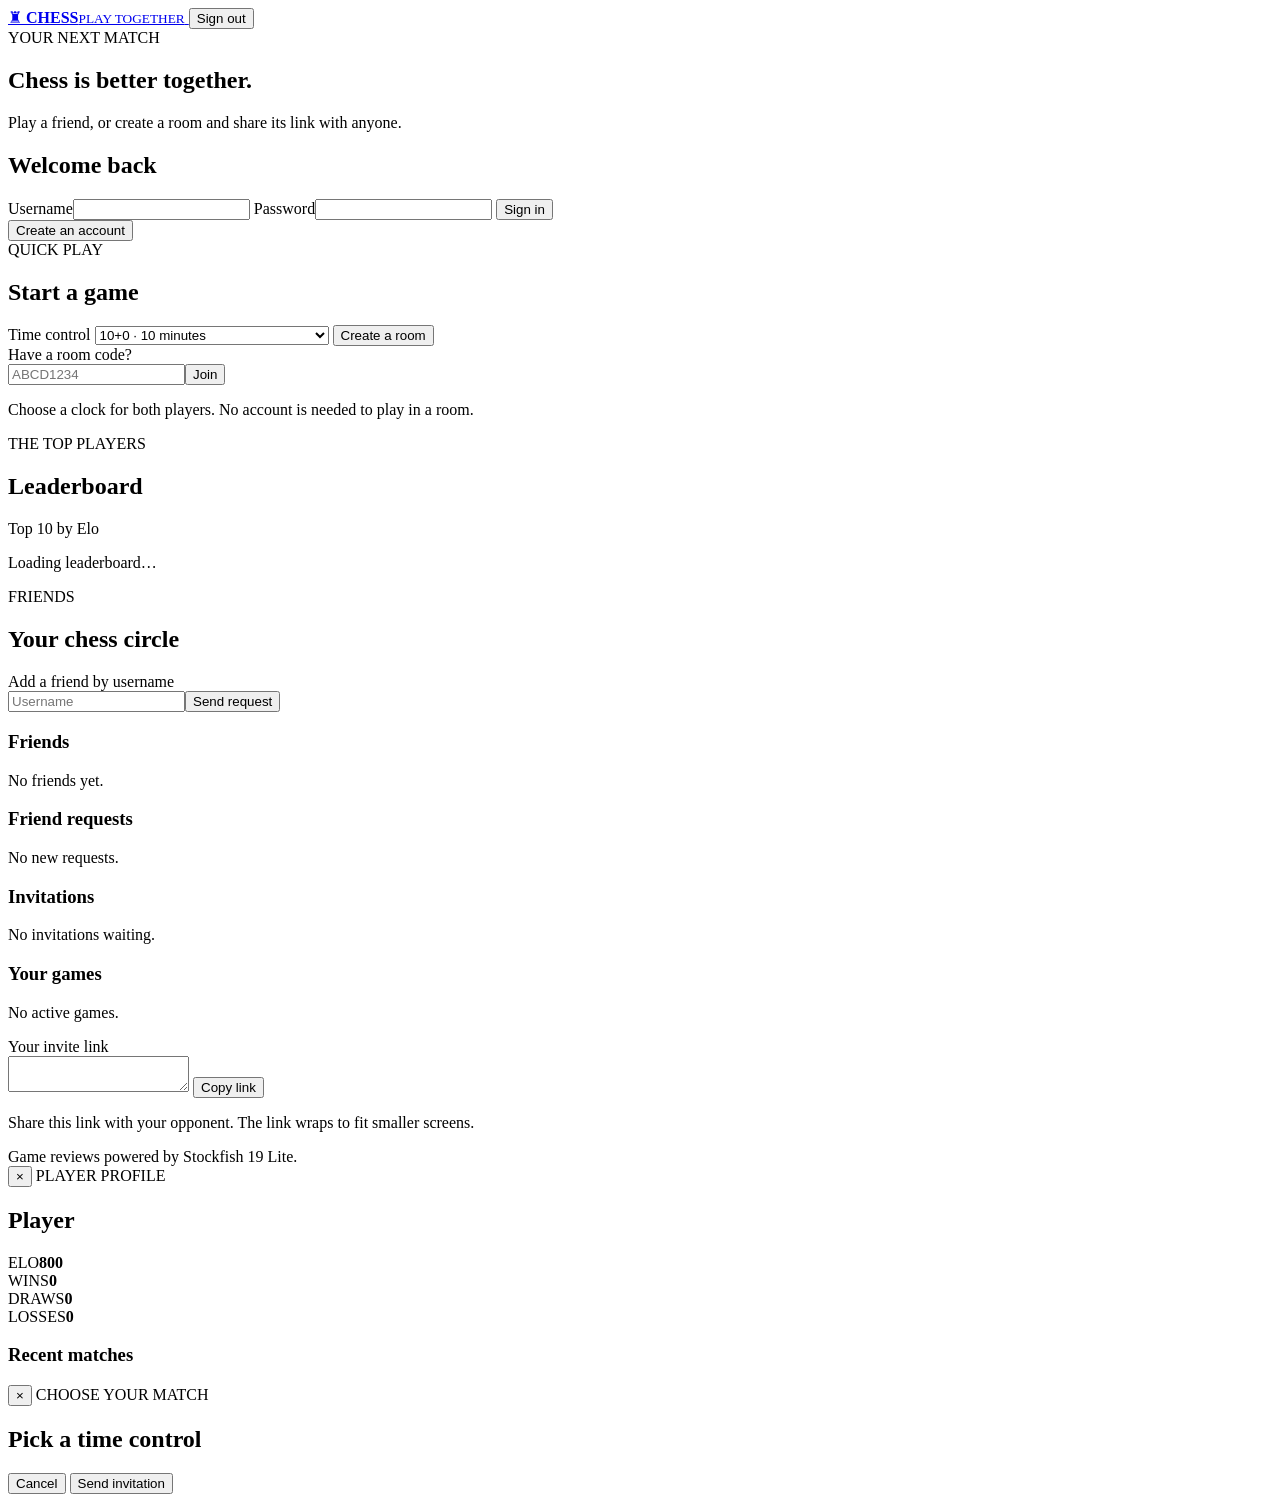
==== public/lobby.html @ 53c2bff6 "Add time control picker for friend invites Co-authored-by: Copilot <223556219+Copilot@users.noreply." ====
<!doctype html>
<html lang="en">
<head>
  <meta charset="utf-8">
  <meta name="viewport" content="width=device-width, initial-scale=1">
  <meta name="theme-color" content="#e8e5de">
  <title>Chess | Play with friends</title>
  <link rel="stylesheet" href="/lobby.css">
  <script src="/lobby.js" defer></script>
</head>
<body>
  <main class="lobby-shell">
    <header class="lobby-header">
      <a class="brand" href="/" aria-label="Chess home"><span class="brand-mark">♜</span>
        <span class="brand-copy"><b>CHESS</b><small>PLAY TOGETHER</small></span>
      </a>
      <button id="logout-button" class="button quiet hidden" type="button">Sign out</button>
    </header>
    <section id="account-panel" class="account-panel">
      <div class="intro">
        <span class="eyebrow">YOUR NEXT MATCH</span>
        <h1>Chess is better together.</h1>
        <p>Play a friend, or create a room and share its link with anyone.</p>
      </div>
      <div class="account-card">
        <h2 id="account-heading">Welcome back</h2>
        <form id="account-form">
          <label>Username<input id="username-input" name="username" autocomplete="username" minlength="3" maxlength="20" required></label>
          <label>Password<input id="password-input" name="password" type="password" autocomplete="current-password" minlength="10" maxlength="128" required></label>
          <button id="account-submit" class="button primary" type="submit">Sign in</button>
        </form>
        <button id="account-switch" class="text-button" type="button">Create an account</button>
      </div>
    </section>

    <section class="play-panel">
      <div class="section-title"><div><span class="eyebrow">QUICK PLAY</span><h2>Start a game</h2></div></div>
      <div class="quick-play">
        <label class="time-control-picker">Time control
          <select id="time-control">
            <optgroup label="Bullet">
              <option value="bullet_1_0">1+0 · 1 minute</option>
              <option value="bullet_2_1">2+1 · 2 minutes + 1 second</option>
            </optgroup>
            <optgroup label="Blitz">
              <option value="blitz_3_0">3+0 · 3 minutes</option>
              <option value="blitz_3_2">3+2 · 3 minutes + 2 seconds</option>
              <option value="blitz_5_0">5+0 · 5 minutes</option>
            </optgroup>
            <optgroup label="Rapid">
              <option value="rapid_10_0" selected>10+0 · 10 minutes</option>
              <option value="rapid_15_10">15+10 · 15 minutes + 10 seconds</option>
            </optgroup>
          </select>
        </label>
        <button id="create-room" class="button primary" type="button">Create a room</button>
        <form id="join-form" class="join-form">
          <label for="room-code">Have a room code?</label>
          <div class="join-row"><input id="room-code" maxlength="8" autocomplete="off" placeholder="ABCD1234" required><button class="button" type="submit">Join</button></div>
        </form>
      </div>
      <p class="hint">Choose a clock for both players. No account is needed to play in a room.</p>
    </section>

    <section class="leaderboard-panel">
      <div class="section-title">
        <div><span class="eyebrow">THE TOP PLAYERS</span><h2>Leaderboard</h2></div>
        <span class="muted">Top 10 by Elo</span>
      </div>
      <div id="leaderboard-list" class="leaderboard-list" aria-live="polite">
        <p class="muted">Loading leaderboard…</p>
      </div>
    </section>

    <section id="friends-panel" class="friends-panel hidden">
      <div class="welcome-row"><div><span class="eyebrow">FRIENDS</span><h2 id="welcome-name">Your chess circle</h2></div></div>
      <form id="friend-form" class="friend-form">
        <label for="friend-username">Add a friend by username</label>
        <div class="join-row"><input id="friend-username" maxlength="20" placeholder="Username" required><button class="button" type="submit">Send request</button></div>
      </form>
      <div class="dashboard-grid">
        <section class="list-card"><h3>Friends</h3><div id="friend-list" class="item-list"><p class="muted">No friends yet.</p></div></section>
        <section class="list-card"><h3>Friend requests</h3><div id="request-list" class="item-list"><p class="muted">No new requests.</p></div></section>
        <section class="list-card"><h3>Invitations</h3><div id="invitation-list" class="item-list"><p class="muted">No invitations waiting.</p></div></section>
        <section class="list-card"><h3>Your games</h3><div id="game-list" class="item-list"><p class="muted">No active games.</p></div></section>
      </div>
    </section>
    <section id="invite-share" class="invite-share hidden" aria-label="Room invitation">
      <label for="invite-url">Your invite link</label>
      <div class="join-row">
        <textarea id="invite-url" rows="2" readonly aria-describedby="invite-help"></textarea>
        <button id="copy-invite" class="button" type="button">Copy link</button>
      </div>
      <p id="invite-help" class="hint">Share this link with your opponent. The link wraps to fit smaller screens.</p>
    </section>
    <p id="message" class="message" role="status" aria-live="polite"></p>
    <footer>Game reviews powered by Stockfish 19 Lite.</footer>
  </main>
  <div id="profile-modal" class="profile-modal hidden" role="dialog" aria-modal="true" aria-labelledby="profile-name">
    <section class="profile-card">
      <button id="close-profile" class="profile-close" type="button" aria-label="Close profile">×</button>
      <span class="eyebrow">PLAYER PROFILE</span>
      <h2 id="profile-name">Player</h2>
      <p id="profile-member" class="muted"></p>
      <div class="profile-stats">
        <div><span class="eyebrow">ELO</span><strong id="profile-rating">800</strong></div>
        <div><span class="eyebrow">WINS</span><strong id="profile-wins">0</strong></div>
        <div><span class="eyebrow">DRAWS</span><strong id="profile-draws">0</strong></div>
        <div><span class="eyebrow">LOSSES</span><strong id="profile-losses">0</strong></div>
      </div>
      <h3>Recent matches</h3>
      <div id="profile-games" class="profile-games"></div>
    </section>
  </div>
  <div id="invite-time-modal" class="invite-time-modal hidden" role="dialog" aria-modal="true" aria-labelledby="invite-time-title">
    <form id="invite-time-form" class="invite-time-card">
      <button id="close-invite-time" class="profile-close" type="button" aria-label="Close match picker">×</button>
      <span class="eyebrow">CHOOSE YOUR MATCH</span>
      <h2 id="invite-time-title">Pick a time control</h2>
      <p id="invite-time-opponent" class="muted"></p>
      <div id="invite-time-options" class="invite-time-options"></div>
      <div class="invite-time-actions">
        <button id="cancel-invite-time" class="button" type="button">Cancel</button>
        <button class="button primary" type="submit">Send invitation</button>
      </div>
    </form>
  </div>
</body>
</html>
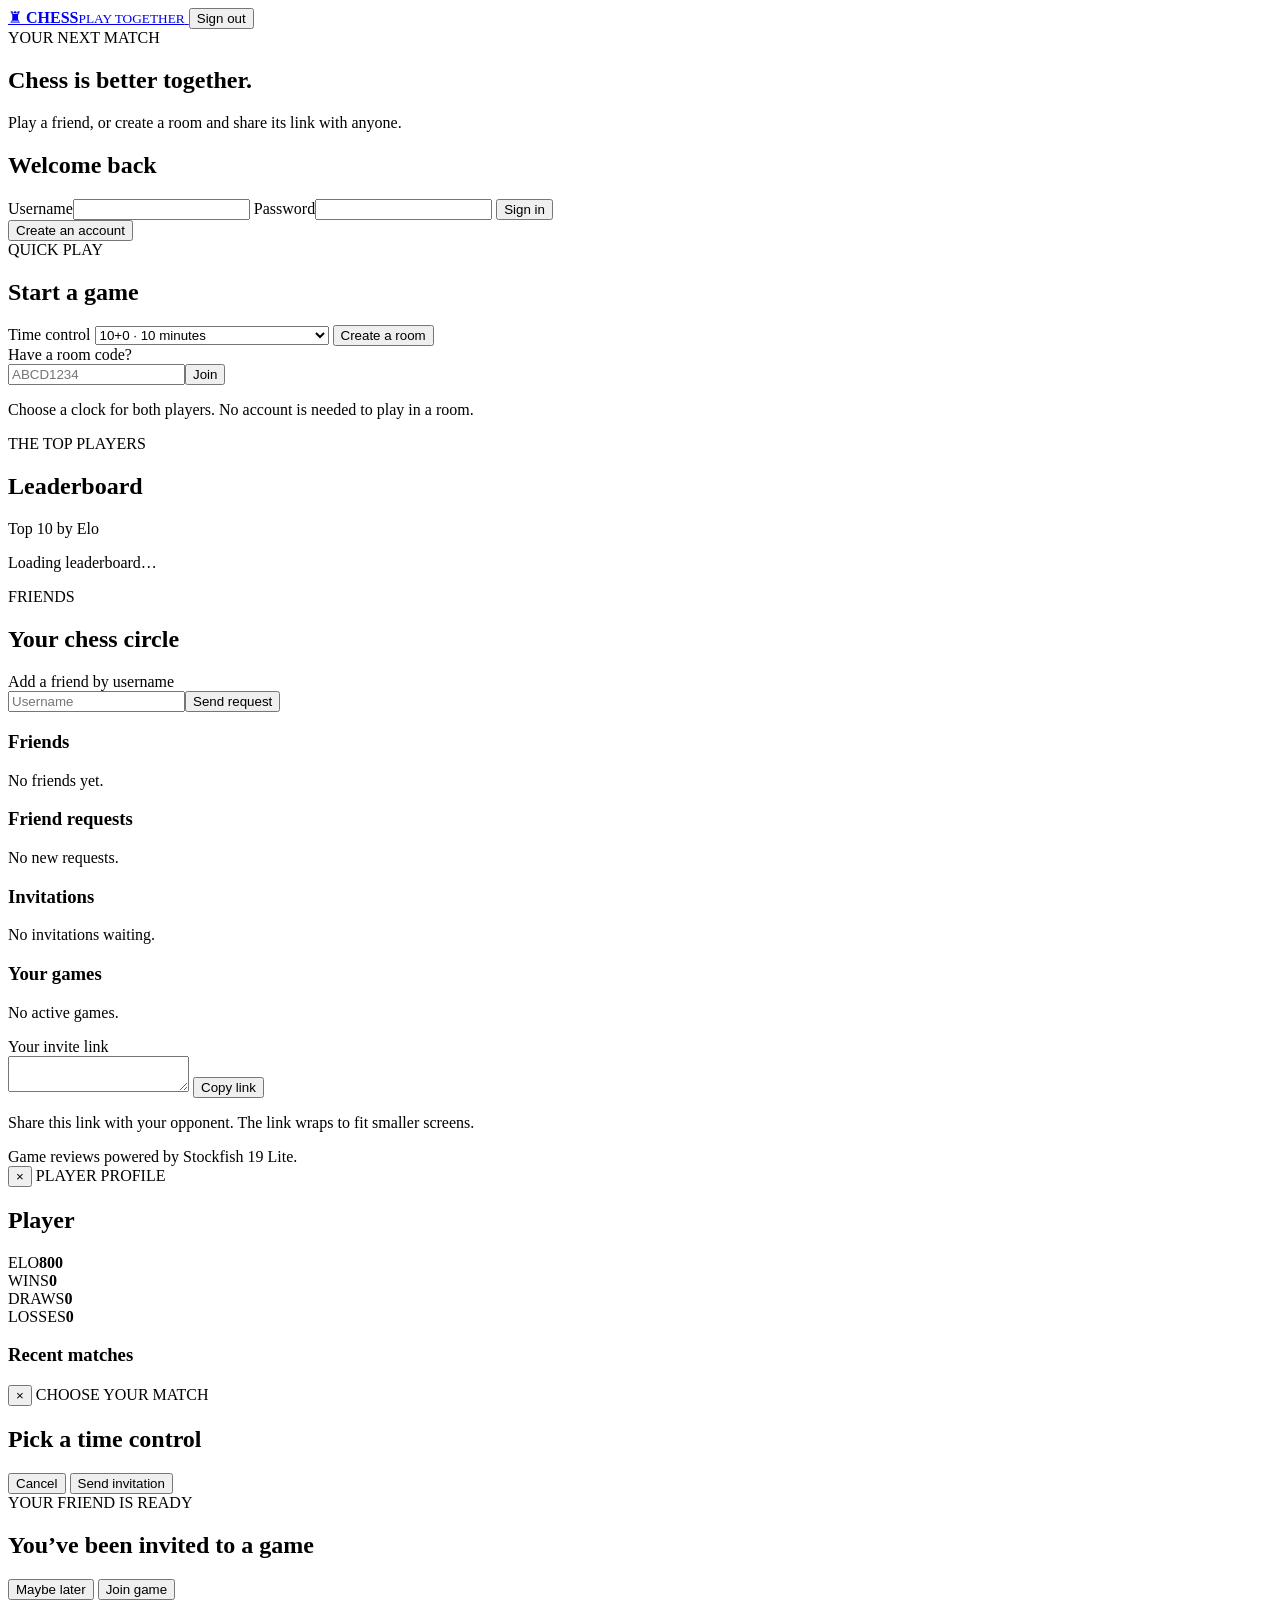
==== commit fd9d22eb: "Improve joining game prompts Co-authored-by: Copilot <223556219+Copilot@users.noreply.github.com>" ====
--- a/public/lobby.html
+++ b/public/lobby.html
@@ -125,5 +125,16 @@
       </div>
     </form>
   </div>
+  <div id="join-prompt-modal" class="join-prompt-modal hidden" role="dialog" aria-modal="true" aria-labelledby="join-prompt-title">
+    <section class="join-prompt-card">
+      <span class="eyebrow">YOUR FRIEND IS READY</span>
+      <h2 id="join-prompt-title">You’ve been invited to a game</h2>
+      <p id="join-prompt-message" class="muted"></p>
+      <div class="join-prompt-actions">
+        <button id="join-prompt-later" class="button" type="button">Maybe later</button>
+        <button id="join-prompt-join" class="button primary" type="button">Join game</button>
+      </div>
+    </section>
+  </div>
 </body>
 </html>
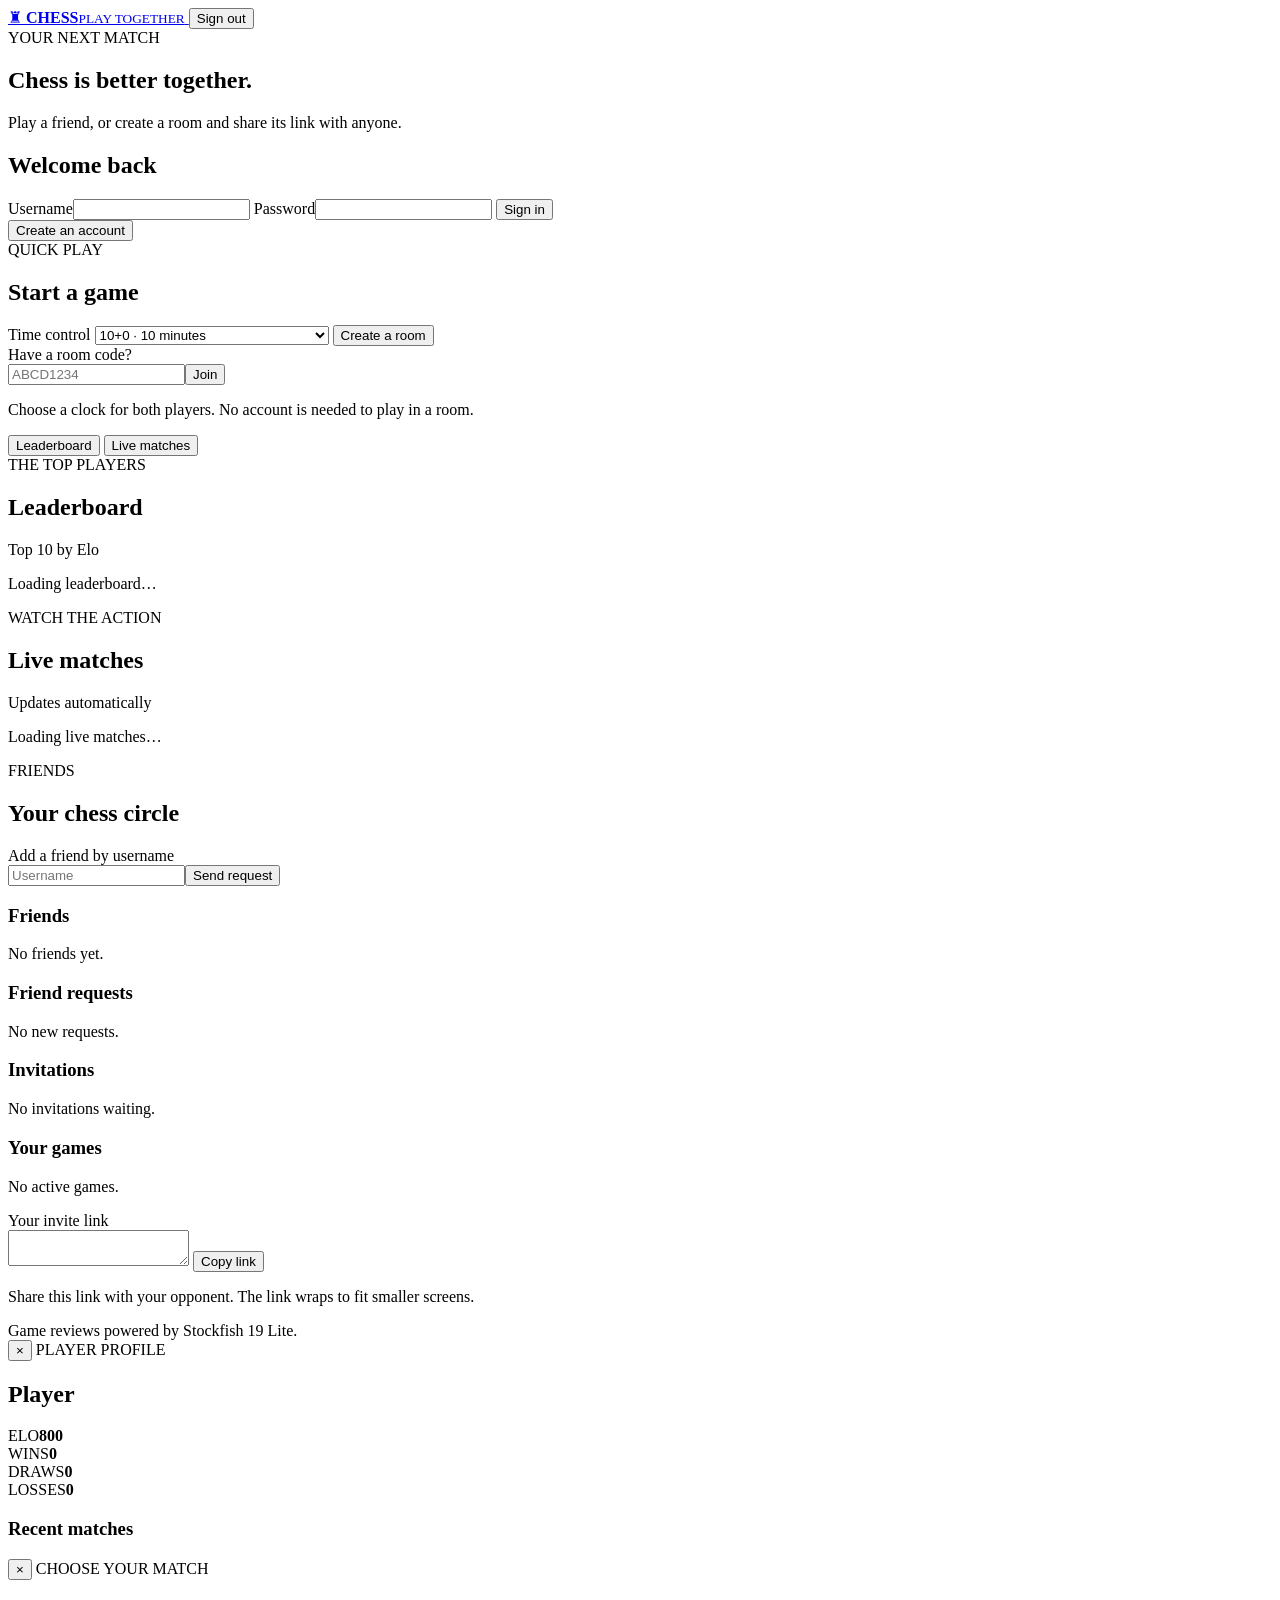
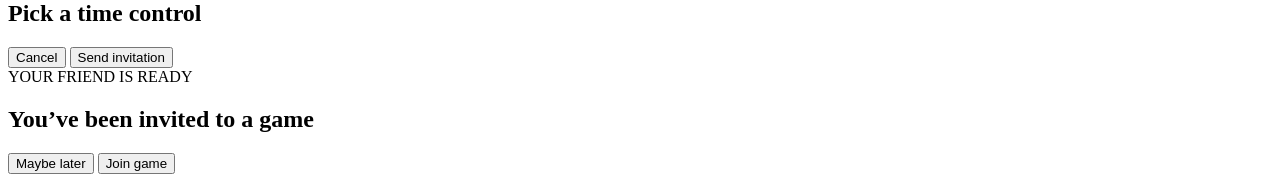
==== commit 0a28dfac: "Add live match spectating and premoves Co-authored-by: Copilot <223556219+Copilot@users.noreply.gith" ====
--- a/public/lobby.html
+++ b/public/lobby.html
@@ -62,14 +62,29 @@
       <p class="hint">Choose a clock for both players. No account is needed to play in a room.</p>
     </section>
 
-    <section class="leaderboard-panel">
-      <div class="section-title">
-        <div><span class="eyebrow">THE TOP PLAYERS</span><h2>Leaderboard</h2></div>
-        <span class="muted">Top 10 by Elo</span>
+    <section class="community-panel">
+      <div class="community-tabs" role="tablist" aria-label="Community">
+        <button id="leaderboard-tab" class="community-tab selected" type="button" role="tab" aria-selected="true" aria-controls="leaderboard-panel">Leaderboard</button>
+        <button id="live-matches-tab" class="community-tab" type="button" role="tab" aria-selected="false" aria-controls="live-matches-panel">Live matches</button>
       </div>
-      <div id="leaderboard-list" class="leaderboard-list" aria-live="polite">
-        <p class="muted">Loading leaderboard…</p>
-      </div>
+      <section id="leaderboard-panel" class="community-tab-panel" role="tabpanel" aria-labelledby="leaderboard-tab">
+        <div class="section-title">
+          <div><span class="eyebrow">THE TOP PLAYERS</span><h2>Leaderboard</h2></div>
+          <span class="muted">Top 10 by Elo</span>
+        </div>
+        <div id="leaderboard-list" class="leaderboard-list" aria-live="polite">
+          <p class="muted">Loading leaderboard…</p>
+        </div>
+      </section>
+      <section id="live-matches-panel" class="community-tab-panel hidden" role="tabpanel" aria-labelledby="live-matches-tab">
+        <div class="section-title">
+          <div><span class="eyebrow">WATCH THE ACTION</span><h2>Live matches</h2></div>
+          <span class="muted">Updates automatically</span>
+        </div>
+        <div id="live-matches-list" class="live-matches-list" aria-live="polite">
+          <p class="muted">Loading live matches…</p>
+        </div>
+      </section>
     </section>
 
     <section id="friends-panel" class="friends-panel hidden">
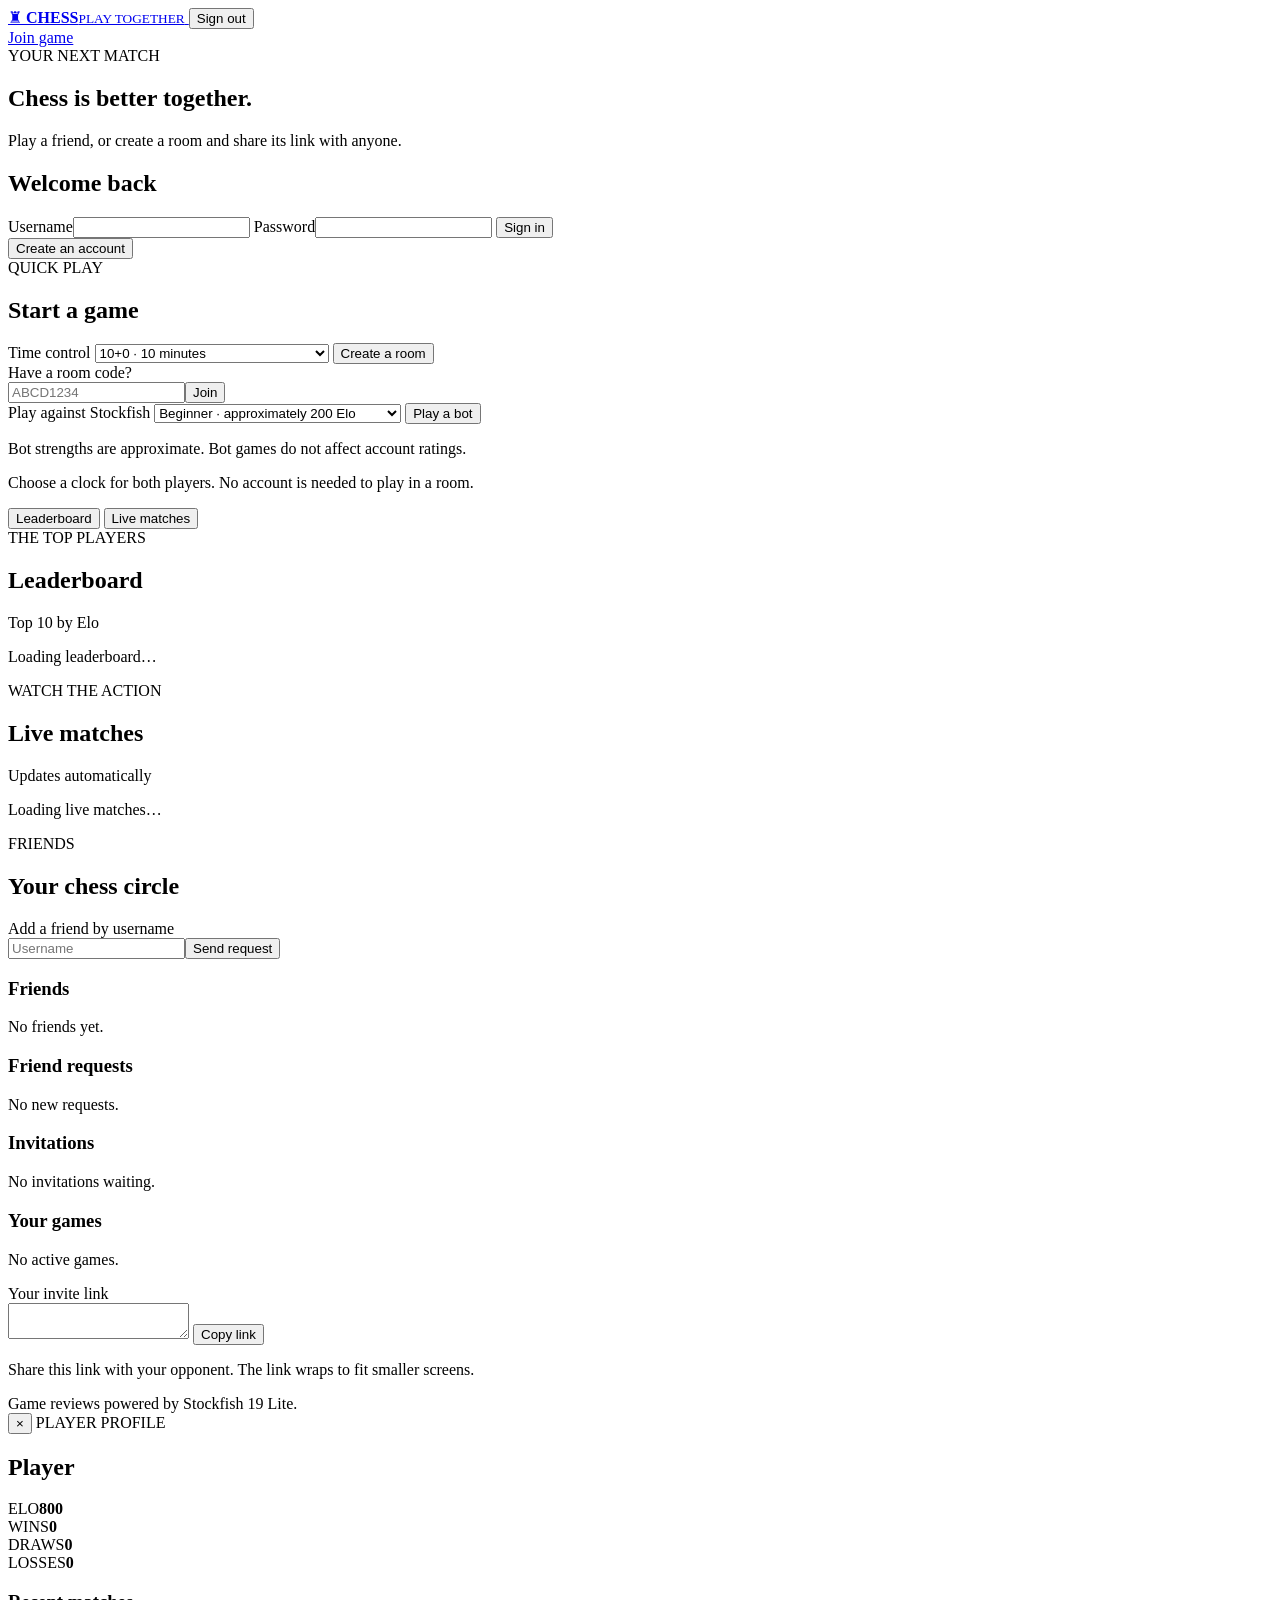
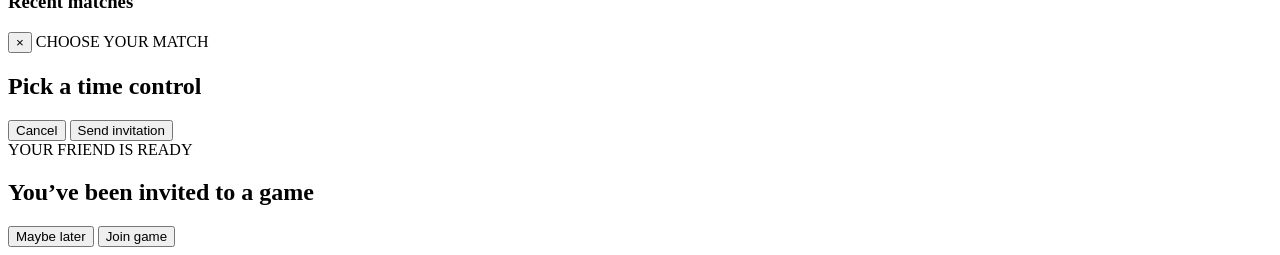
==== commit 7e9299e6: "Improve chess invitation and move feedback UX Co-authored-by: Copilot <223556219+Copilot@users.norep" ====
--- a/public/lobby.html
+++ b/public/lobby.html
@@ -16,6 +16,10 @@
       </a>
       <button id="logout-button" class="button quiet hidden" type="button">Sign out</button>
     </header>
+    <aside id="opponent-notification" class="opponent-notification hidden" role="status" aria-live="polite">
+      <span id="opponent-notification-text"></span>
+      <a id="opponent-notification-join" class="button primary" href="/">Join game</a>
+    </aside>
     <section id="account-panel" class="account-panel">
       <div class="intro">
         <span class="eyebrow">YOUR NEXT MATCH</span>
@@ -59,6 +63,17 @@
           <div class="join-row"><input id="room-code" maxlength="8" autocomplete="off" placeholder="ABCD1234" required><button class="button" type="submit">Join</button></div>
         </form>
       </div>
+      <div class="bot-play">
+        <label for="bot-opponent">Play against Stockfish
+          <select id="bot-opponent">
+            <option value="200">Beginner · approximately 200 Elo</option>
+            <option value="1000">Intermediate · approximately 1000 Elo</option>
+            <option value="1600">Karti · approximately 1600 Elo</option>
+          </select>
+        </label>
+        <button id="play-bot" class="button" type="button">Play a bot</button>
+      </div>
+      <p class="hint">Bot strengths are approximate. Bot games do not affect account ratings.</p>
       <p class="hint">Choose a clock for both players. No account is needed to play in a room.</p>
     </section>
 
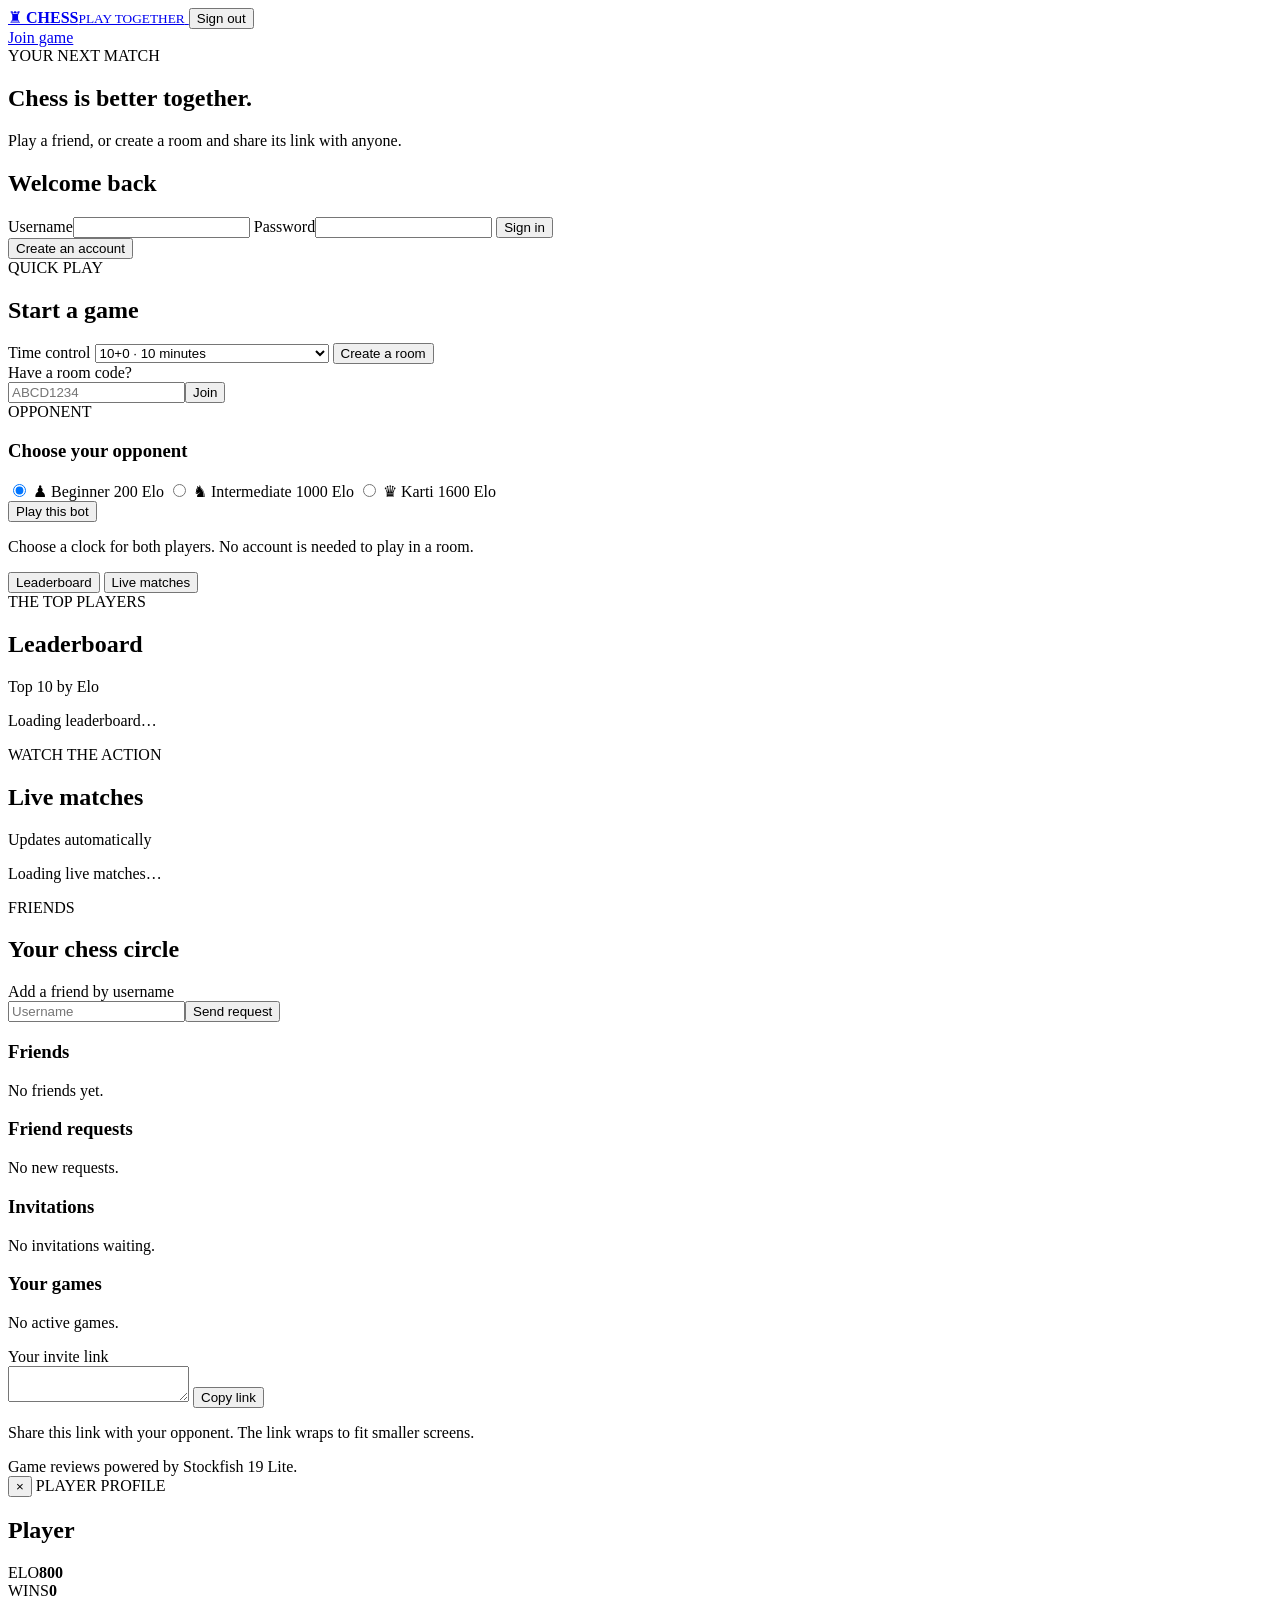
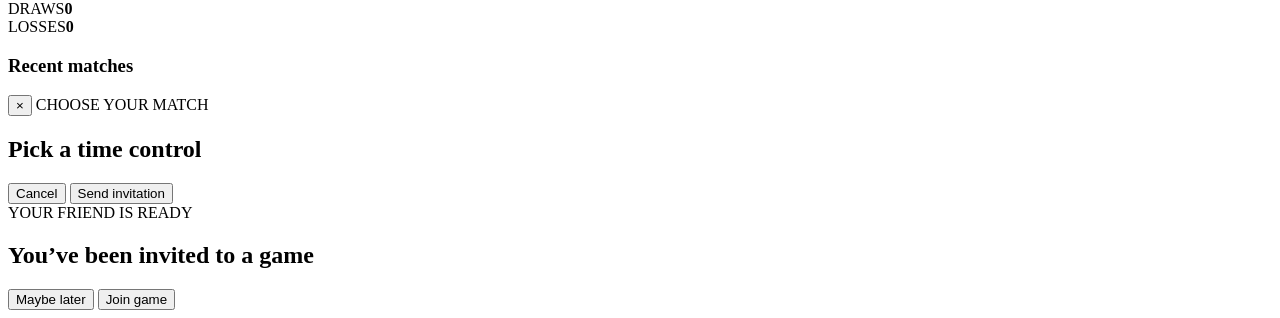
==== commit d0d11ff7: "Refresh bot opponent picker Co-authored-by: Copilot <223556219+Copilot@users.noreply.github.com>" ====
--- a/public/lobby.html
+++ b/public/lobby.html
@@ -64,16 +64,38 @@
         </form>
       </div>
       <div class="bot-play">
-        <label for="bot-opponent">Play against Stockfish
-          <select id="bot-opponent">
-            <option value="200">Beginner · approximately 200 Elo</option>
-            <option value="1000">Intermediate · approximately 1000 Elo</option>
-            <option value="1600">Karti · approximately 1600 Elo</option>
-          </select>
-        </label>
-        <button id="play-bot" class="button" type="button">Play a bot</button>
+        <div class="bot-picker-heading">
+          <span class="eyebrow">OPPONENT</span>
+          <h3>Choose your opponent</h3>
+        </div>
+        <div class="bot-options" role="radiogroup" aria-label="Choose your opponent">
+          <label class="bot-option">
+            <input type="radio" name="bot-opponent" value="200" checked>
+            <span class="bot-option-card">
+              <span class="bot-avatar" aria-hidden="true">♟</span>
+              <span class="bot-option-name">Beginner</span>
+              <span class="bot-option-rating">200 Elo</span>
+            </span>
+          </label>
+          <label class="bot-option">
+            <input type="radio" name="bot-opponent" value="1000">
+            <span class="bot-option-card">
+              <span class="bot-avatar" aria-hidden="true">♞</span>
+              <span class="bot-option-name">Intermediate</span>
+              <span class="bot-option-rating">1000 Elo</span>
+            </span>
+          </label>
+          <label class="bot-option">
+            <input type="radio" name="bot-opponent" value="1600">
+            <span class="bot-option-card">
+              <span class="bot-avatar" aria-hidden="true">♛</span>
+              <span class="bot-option-name">Karti</span>
+              <span class="bot-option-rating">1600 Elo</span>
+            </span>
+          </label>
+        </div>
+        <button id="play-bot" class="button primary" type="button">Play this bot</button>
       </div>
-      <p class="hint">Bot strengths are approximate. Bot games do not affect account ratings.</p>
       <p class="hint">Choose a clock for both players. No account is needed to play in a room.</p>
     </section>
 
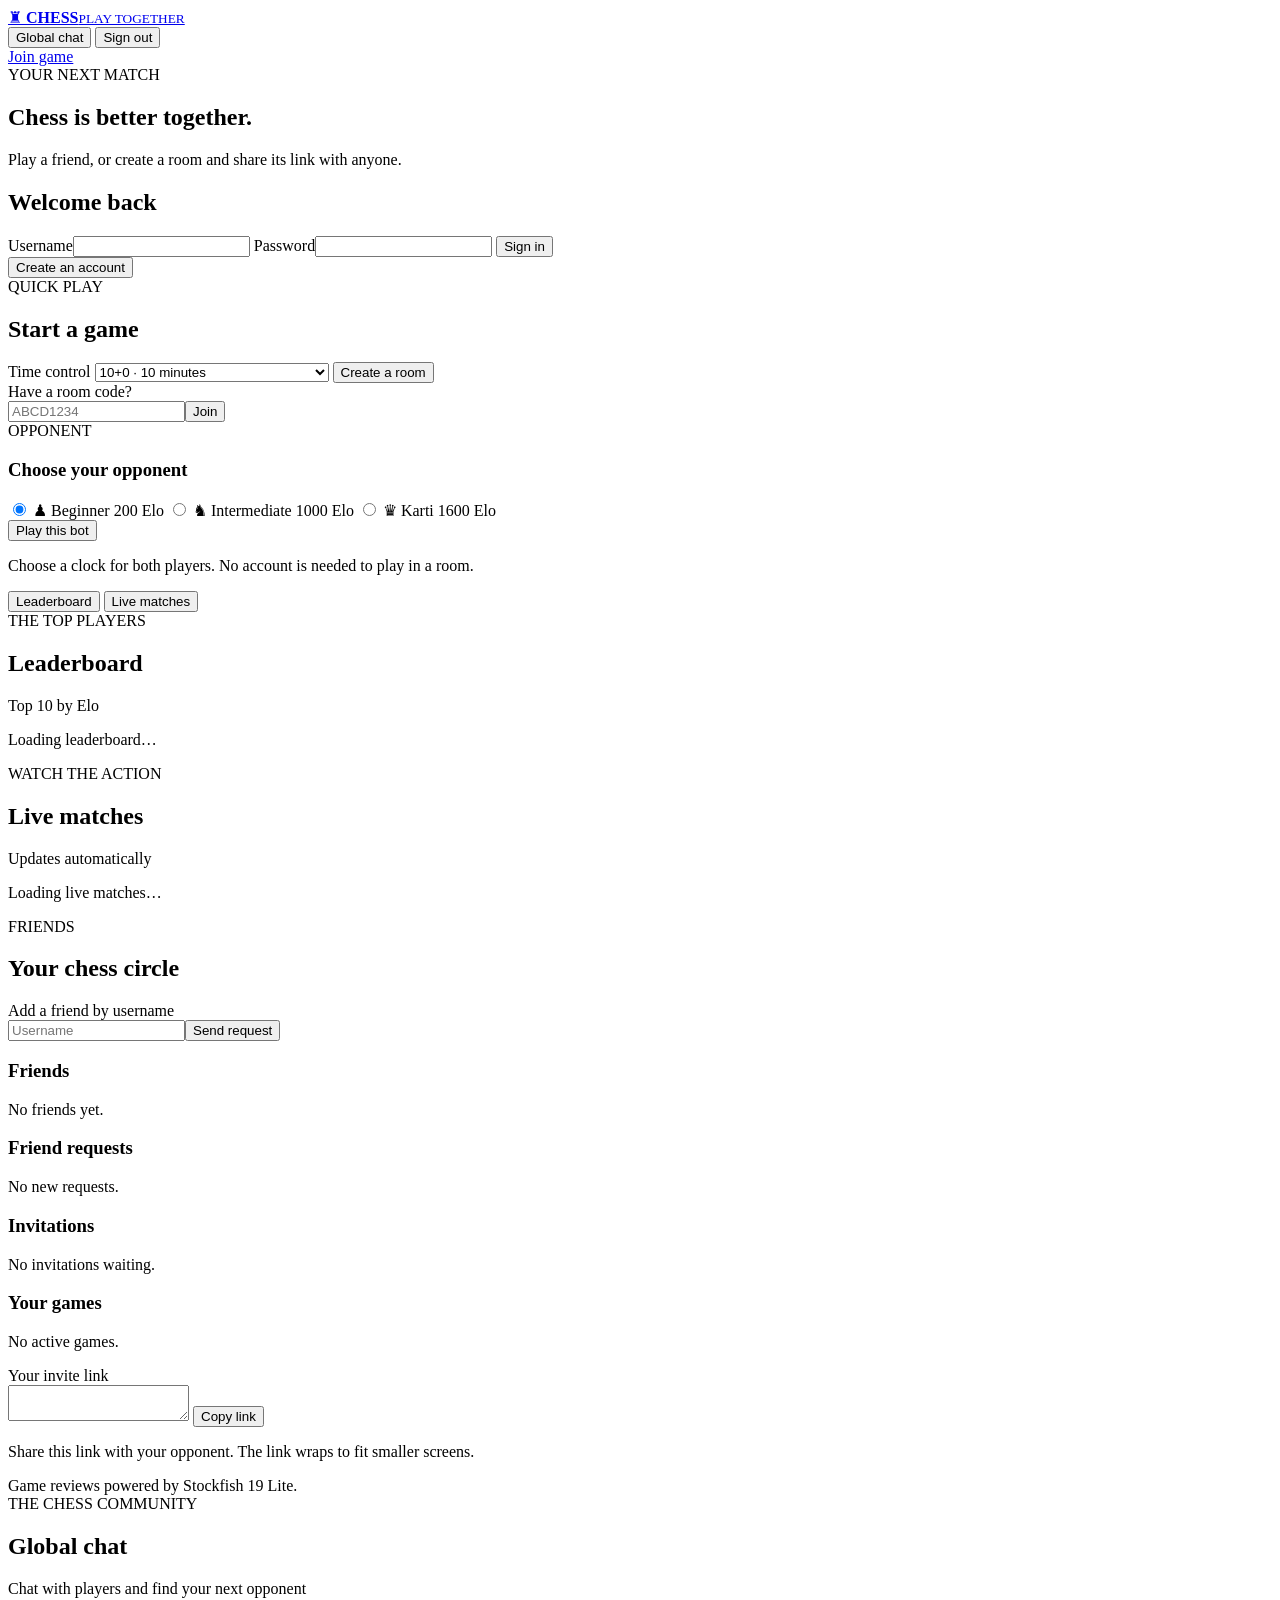
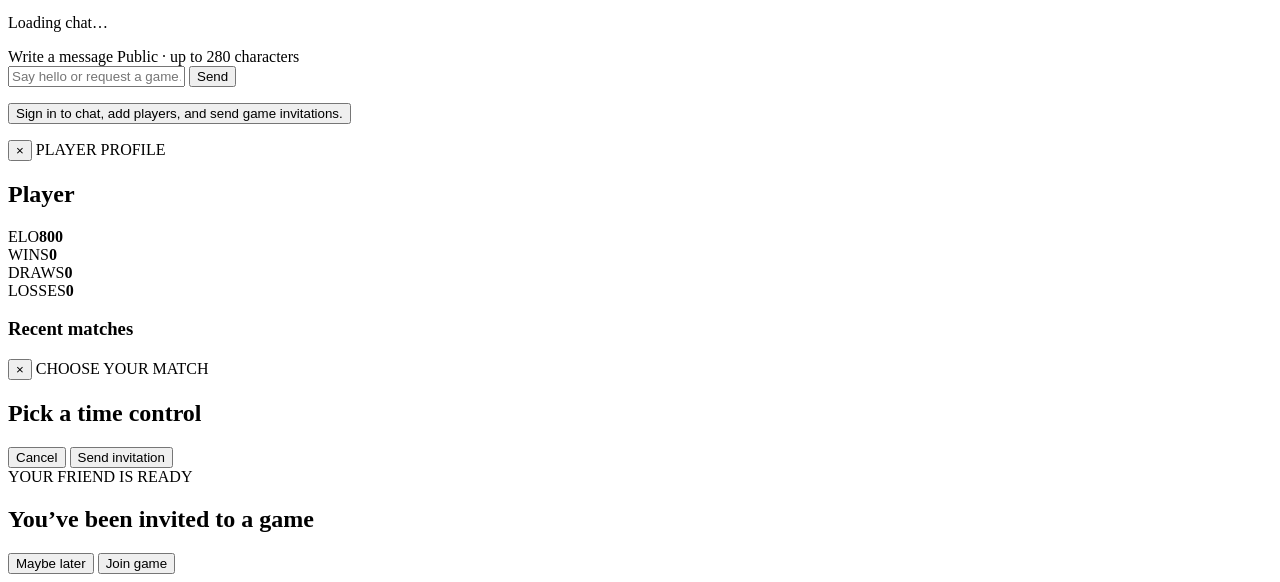
==== commit 1d56abb3: "Add global and in-game chat Separate the global chat composer and add a mobile quick-chat panel with" ====
--- a/public/lobby.html
+++ b/public/lobby.html
@@ -14,8 +14,13 @@
       <a class="brand" href="/" aria-label="Chess home"><span class="brand-mark">♜</span>
         <span class="brand-copy"><b>CHESS</b><small>PLAY TOGETHER</small></span>
       </a>
-      <button id="logout-button" class="button quiet hidden" type="button">Sign out</button>
+      <div class="header-actions">
+        <button id="global-chat-toggle" class="button quiet" type="button"
+          aria-controls="global-chat-panel" aria-pressed="false">Global chat</button>
+        <button id="logout-button" class="button quiet hidden" type="button">Sign out</button>
+      </div>
     </header>
+    <div id="home-content">
     <aside id="opponent-notification" class="opponent-notification hidden" role="status" aria-live="polite">
       <span id="opponent-notification-text"></span>
       <a id="opponent-notification-join" class="button primary" href="/">Join game</a>
@@ -147,6 +152,33 @@
     </section>
     <p id="message" class="message" role="status" aria-live="polite"></p>
     <footer>Game reviews powered by Stockfish 19 Lite.</footer>
+    </div>
+    <section id="global-chat-panel" class="global-chat-panel hidden"
+      aria-labelledby="global-chat-title">
+      <div class="section-title global-chat-heading">
+        <div><span class="eyebrow">THE CHESS COMMUNITY</span><h1 id="global-chat-title">Global chat</h1></div>
+        <span class="muted">Chat with players and find your next opponent</span>
+      </div>
+      <div id="global-chat-messages" class="global-chat-messages"
+        role="log" aria-live="polite" aria-relevant="additions text">
+        <p class="muted">Loading chat…</p>
+      </div>
+      <div class="global-chat-composer">
+        <div class="global-chat-composer-heading">
+          <label for="global-chat-input">Write a message</label>
+          <span>Public · up to 280 characters</span>
+        </div>
+        <form id="global-chat-form" class="global-chat-form hidden">
+          <input id="global-chat-input" maxlength="280" autocomplete="off"
+            placeholder="Say hello or request a game…" required>
+          <button id="global-chat-send" class="button primary" type="submit">Send</button>
+        </form>
+        <p id="global-chat-login" class="global-chat-login hidden">
+          <button id="global-chat-sign-in" class="text-button" type="button">Sign in to chat, add players, and send game invitations.</button>
+        </p>
+        <p id="global-chat-status" class="global-chat-status" role="status" aria-live="polite"></p>
+      </div>
+    </section>
   </main>
   <div id="profile-modal" class="profile-modal hidden" role="dialog" aria-modal="true" aria-labelledby="profile-name">
     <section class="profile-card">
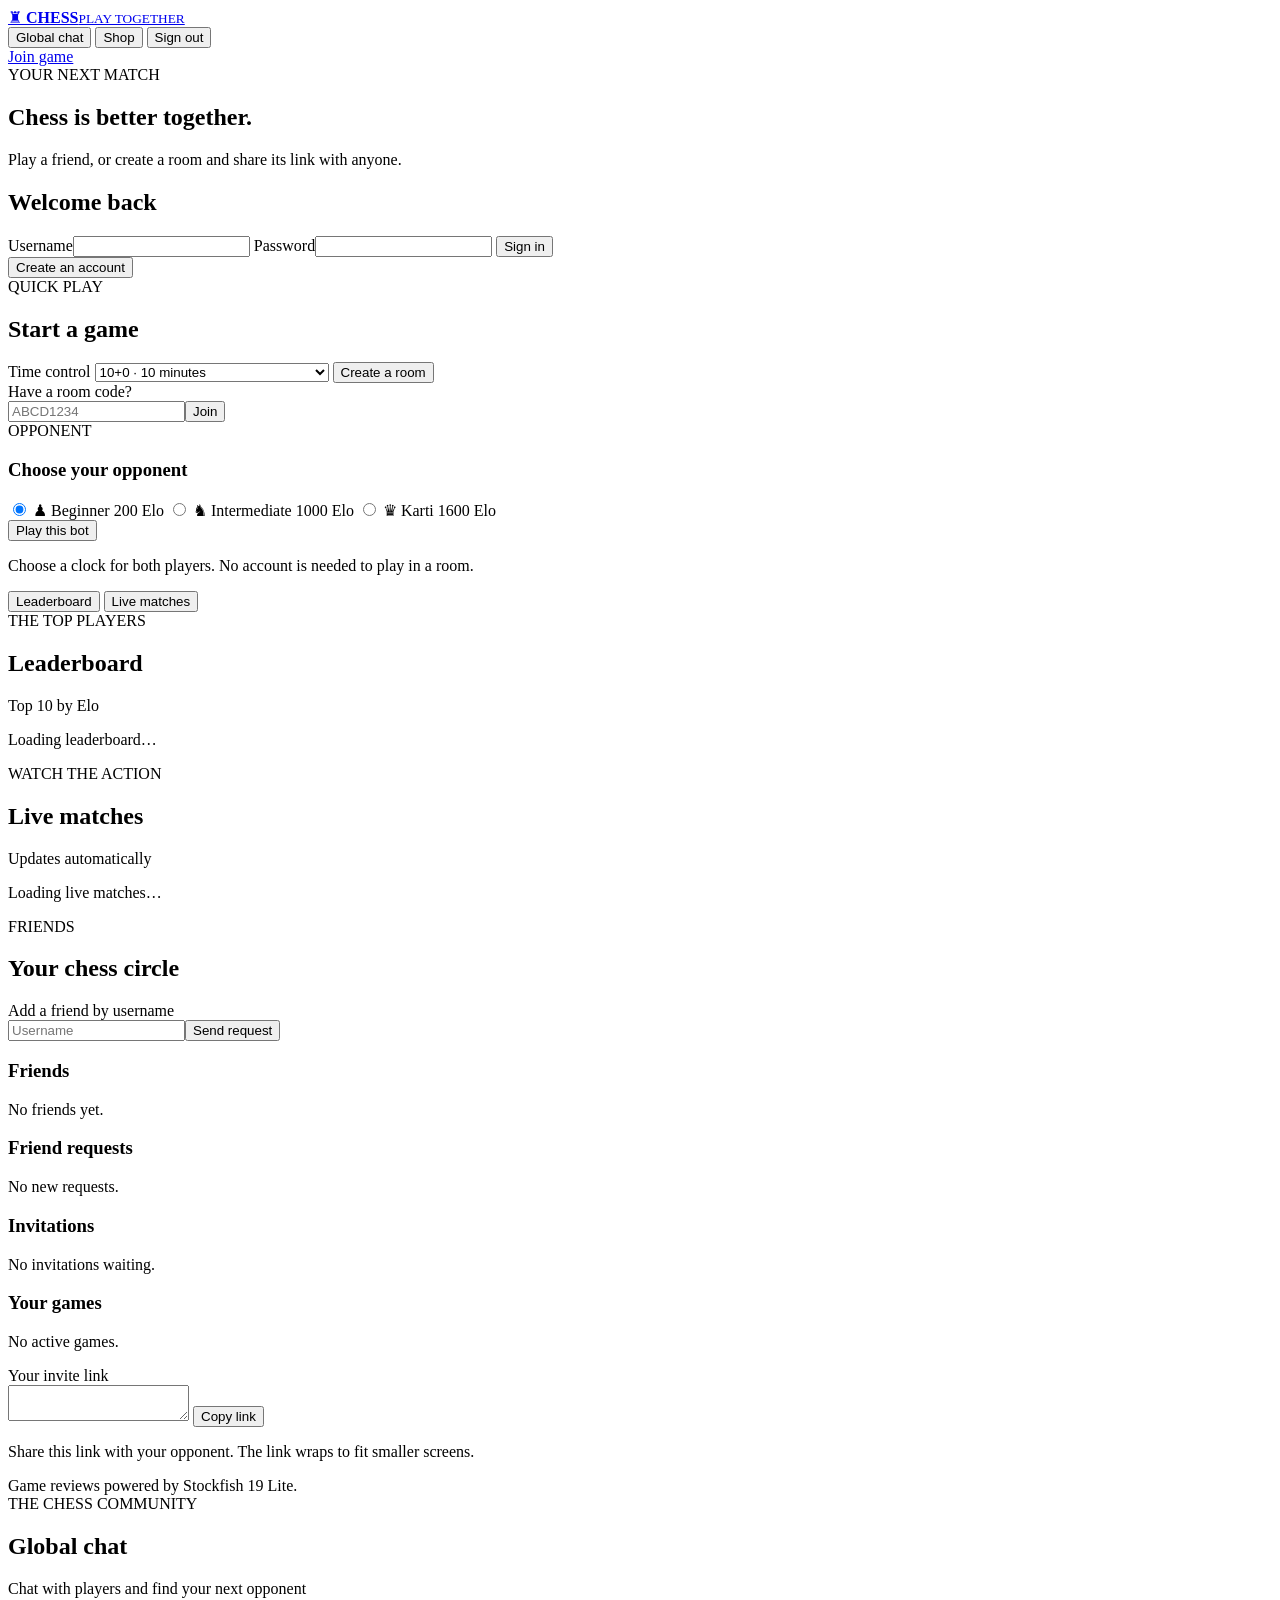
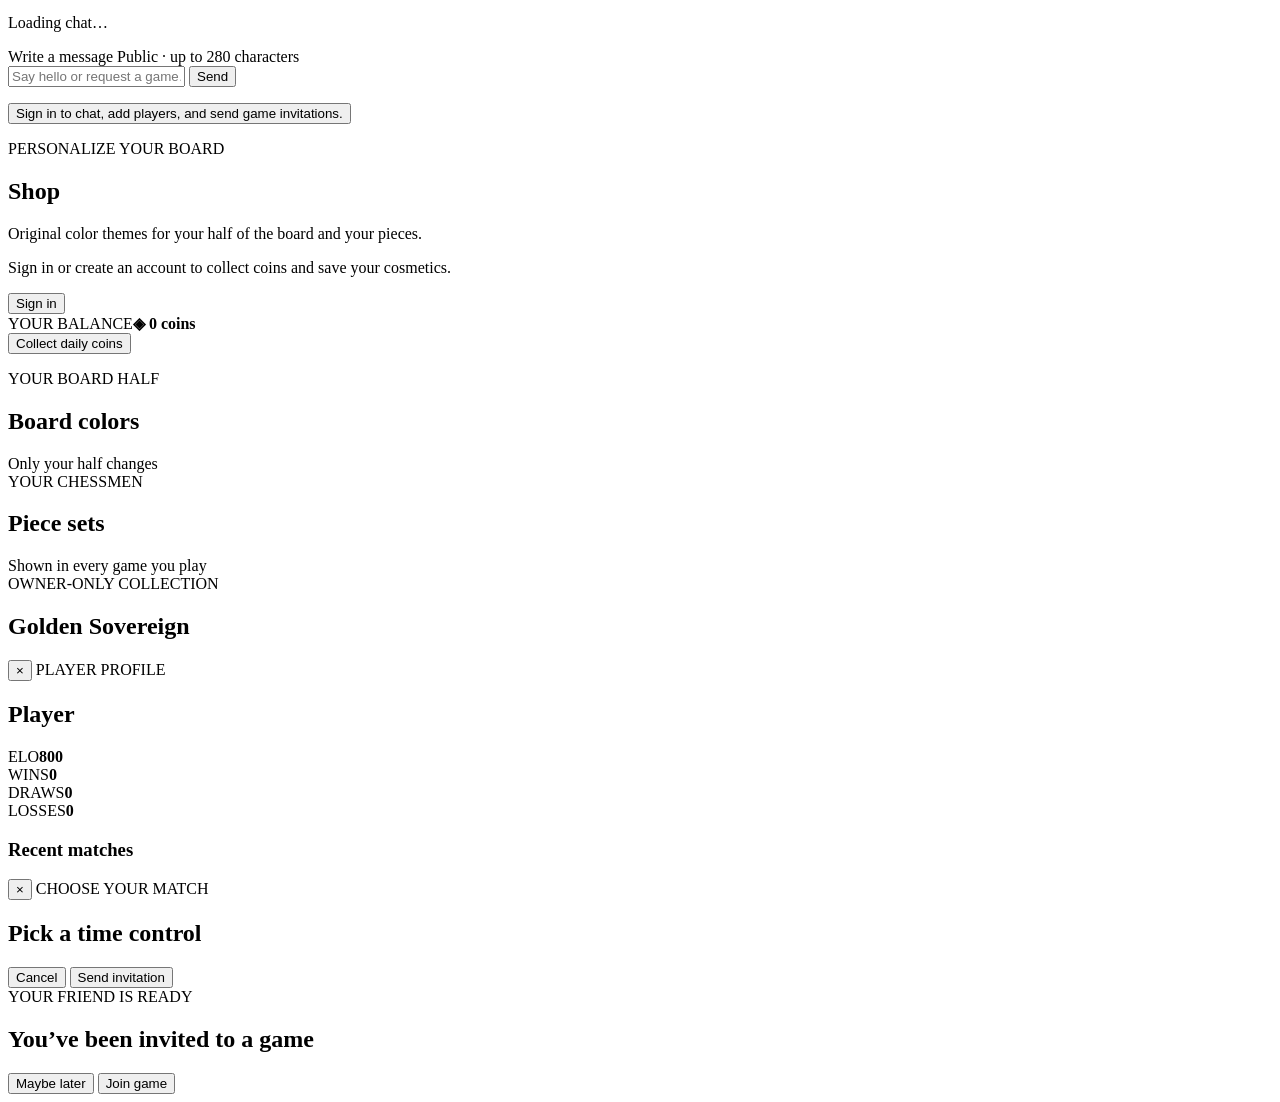
==== commit 0ddcbff6: "Add cosmetic tryouts and premium board skins Co-authored-by: Copilot <223556219+Copilot@users.norepl" ====
--- a/public/lobby.html
+++ b/public/lobby.html
@@ -17,6 +17,8 @@
       <div class="header-actions">
         <button id="global-chat-toggle" class="button quiet" type="button"
           aria-controls="global-chat-panel" aria-pressed="false">Global chat</button>
+        <button id="shop-toggle" class="button quiet" type="button"
+          aria-controls="shop-panel" aria-pressed="false">Shop</button>
         <button id="logout-button" class="button quiet hidden" type="button">Sign out</button>
       </div>
     </header>
@@ -179,6 +181,37 @@
         <p id="global-chat-status" class="global-chat-status" role="status" aria-live="polite"></p>
       </div>
     </section>
+    <section id="shop-panel" class="shop-panel hidden" aria-labelledby="shop-title">
+      <header class="shop-heading">
+        <div><span class="eyebrow">PERSONALIZE YOUR BOARD</span><h1 id="shop-title">Shop</h1></div>
+        <p class="muted">Original color themes for your half of the board and your pieces.</p>
+      </header>
+      <div id="shop-login" class="shop-login hidden">
+        <p>Sign in or create an account to collect coins and save your cosmetics.</p>
+        <button id="shop-sign-in" class="button primary" type="button">Sign in</button>
+      </div>
+      <div id="shop-account" class="shop-account hidden">
+        <div class="shop-wallet">
+          <div><span class="eyebrow">YOUR BALANCE</span><strong><span aria-hidden="true">◈</span> <span id="shop-coins">0</span> coins</strong></div>
+          <button id="claim-daily-coins" class="button primary" type="button">Collect daily coins</button>
+        </div>
+        <p id="shop-status" class="shop-status" role="status" aria-live="polite"></p>
+        <section class="shop-category" aria-labelledby="board-skins-title">
+          <div class="shop-category-heading"><div><span class="eyebrow">YOUR BOARD HALF</span><h2 id="board-skins-title">Board colors</h2></div><span class="muted">Only your half changes</span></div>
+          <div id="board-skin-list" class="skin-list"></div>
+        </section>
+        <section class="shop-category" aria-labelledby="piece-skins-title">
+          <div class="shop-category-heading"><div><span class="eyebrow">YOUR CHESSMEN</span><h2 id="piece-skins-title">Piece sets</h2></div><span class="muted">Shown in every game you play</span></div>
+          <div id="piece-skin-list" class="skin-list"></div>
+        </section>
+      </div>
+      <section class="shop-category owner-shop-category" aria-labelledby="owner-skins-title">
+        <div class="shop-category-heading">
+          <div><span class="eyebrow">OWNER-ONLY COLLECTION</span><h2 id="owner-skins-title">Golden Sovereign</h2></div>
+        </div>
+        <div id="owner-skin-list" class="skin-list"></div>
+      </section>
+    </section>
   </main>
   <div id="profile-modal" class="profile-modal hidden" role="dialog" aria-modal="true" aria-labelledby="profile-name">
     <section class="profile-card">
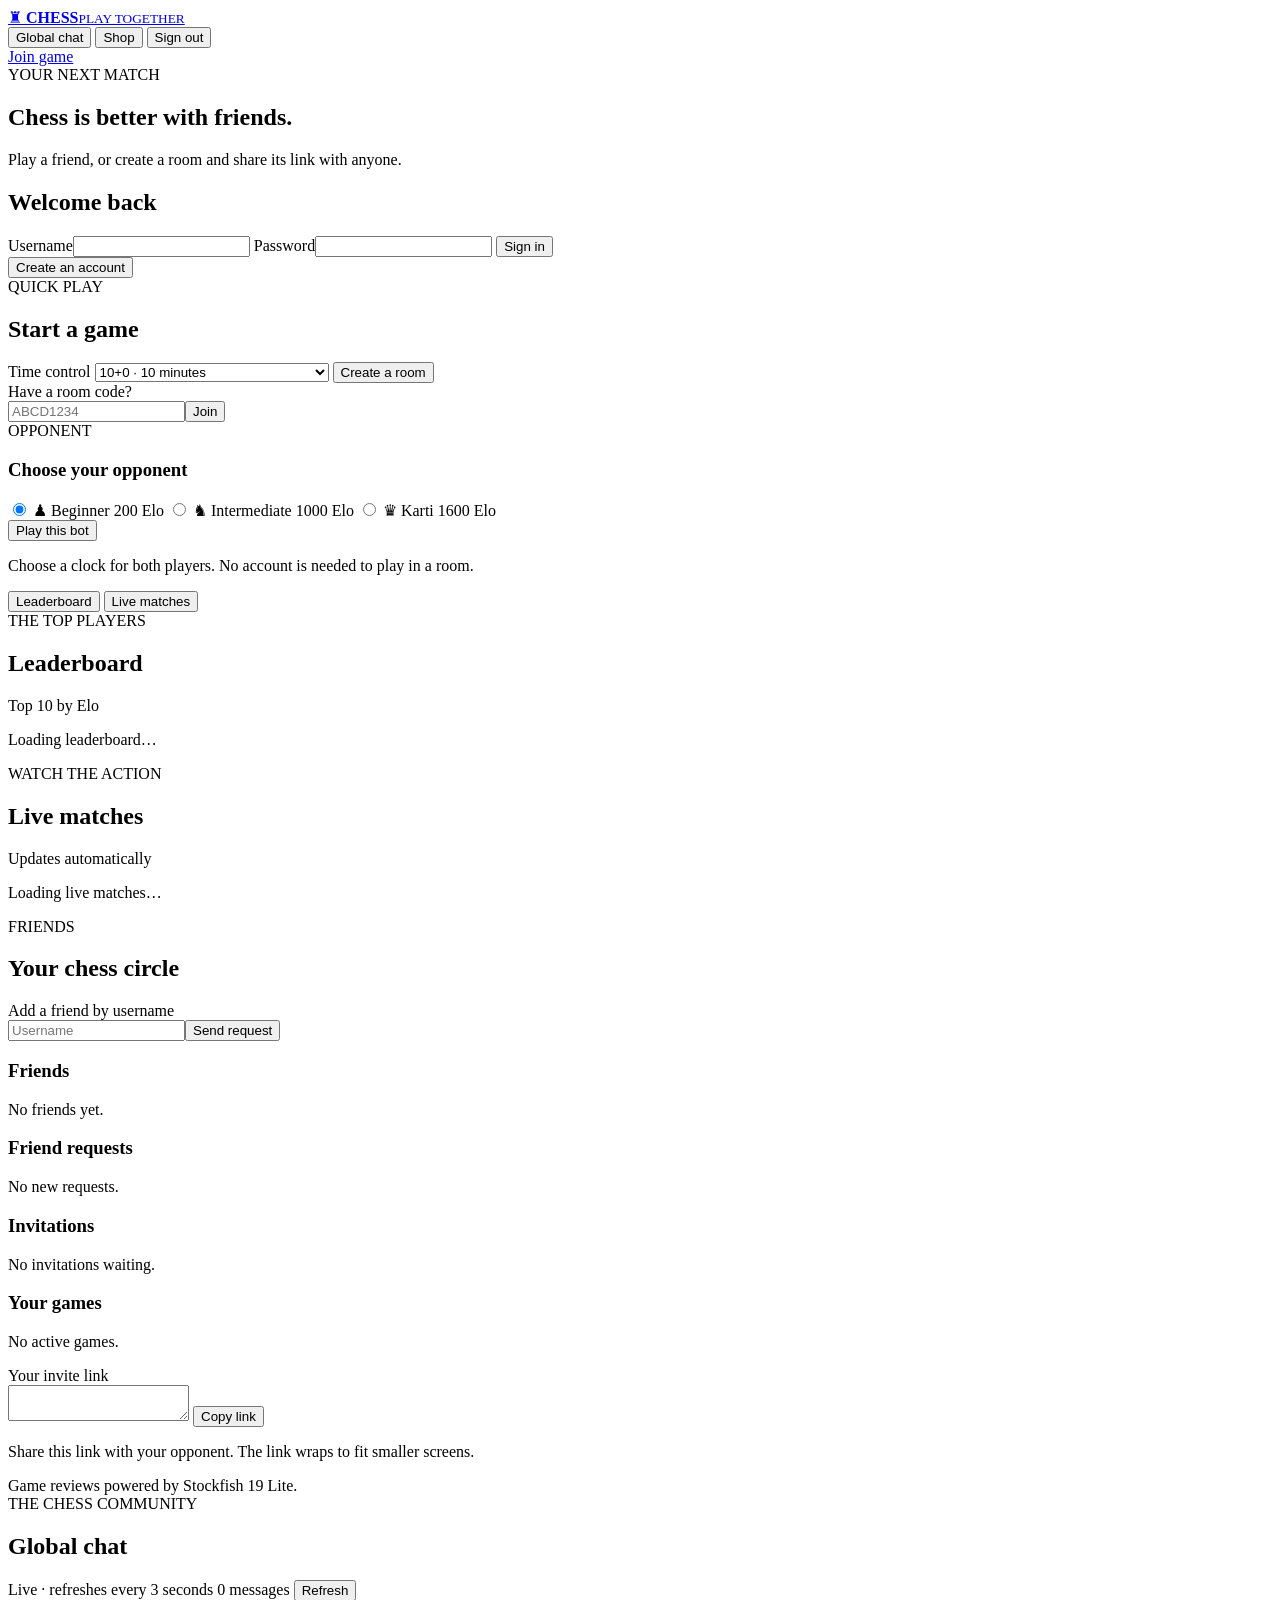
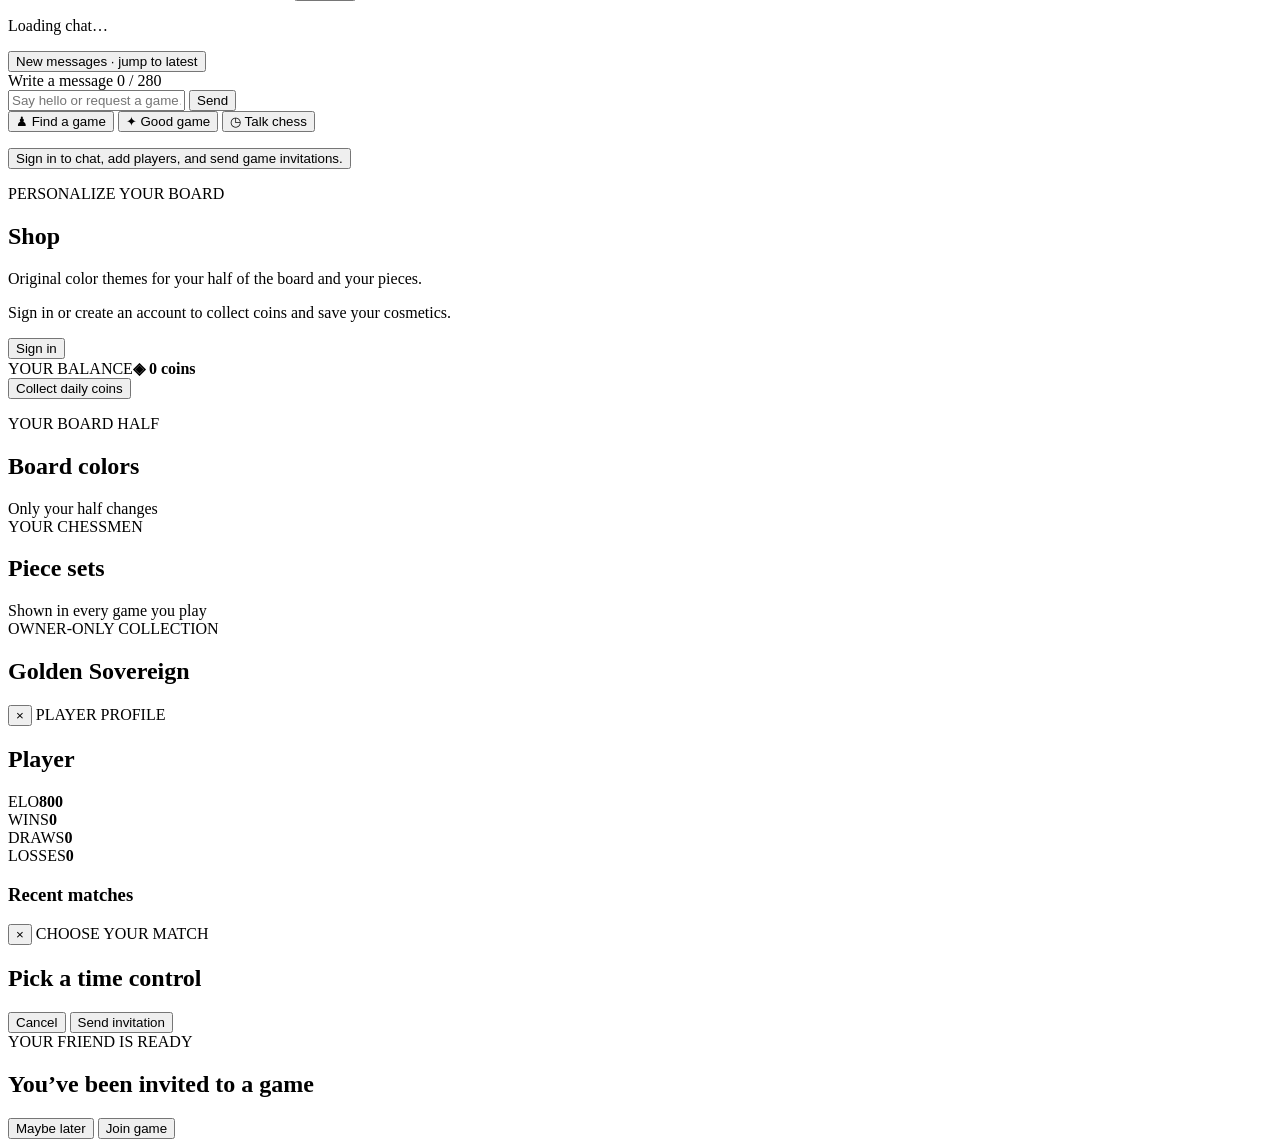
==== commit e7f6f4ac: "new stuff" ====
--- a/public/lobby.html
+++ b/public/lobby.html
@@ -30,7 +30,7 @@
     <section id="account-panel" class="account-panel">
       <div class="intro">
         <span class="eyebrow">YOUR NEXT MATCH</span>
-        <h1>Chess is better together.</h1>
+        <h1>Chess is better with friends.</h1>
         <p>Play a friend, or create a room and share its link with anyone.</p>
       </div>
       <div class="account-card">
@@ -159,22 +159,34 @@
       aria-labelledby="global-chat-title">
       <div class="section-title global-chat-heading">
         <div><span class="eyebrow">THE CHESS COMMUNITY</span><h1 id="global-chat-title">Global chat</h1></div>
-        <span class="muted">Chat with players and find your next opponent</span>
+        <div class="global-chat-toolbar">
+          <span class="global-chat-live"><span aria-hidden="true"></span>Live · refreshes every 3 seconds</span>
+          <span id="global-chat-count" class="global-chat-count">0 messages</span>
+          <button id="global-chat-refresh" class="button quiet" type="button">Refresh</button>
+        </div>
       </div>
       <div id="global-chat-messages" class="global-chat-messages"
         role="log" aria-live="polite" aria-relevant="additions text">
         <p class="muted">Loading chat…</p>
       </div>
+      <button id="global-chat-latest" class="global-chat-latest hidden" type="button">
+        New messages · jump to latest
+      </button>
       <div class="global-chat-composer">
         <div class="global-chat-composer-heading">
           <label for="global-chat-input">Write a message</label>
-          <span>Public · up to 280 characters</span>
+          <span id="global-chat-character-count">0 / 280</span>
         </div>
         <form id="global-chat-form" class="global-chat-form hidden">
           <input id="global-chat-input" maxlength="280" autocomplete="off"
             placeholder="Say hello or request a game…" required>
           <button id="global-chat-send" class="button primary" type="submit">Send</button>
         </form>
+        <div class="global-chat-prompts" aria-label="Message suggestions">
+          <button class="global-chat-prompt" type="button" data-chat-prompt="Anyone up for a game?">♟ Find a game</button>
+          <button class="global-chat-prompt" type="button" data-chat-prompt="Good game!">✦ Good game</button>
+          <button class="global-chat-prompt" type="button" data-chat-prompt="What time control do you like?">◷ Talk chess</button>
+        </div>
         <p id="global-chat-login" class="global-chat-login hidden">
           <button id="global-chat-sign-in" class="text-button" type="button">Sign in to chat, add players, and send game invitations.</button>
         </p>
